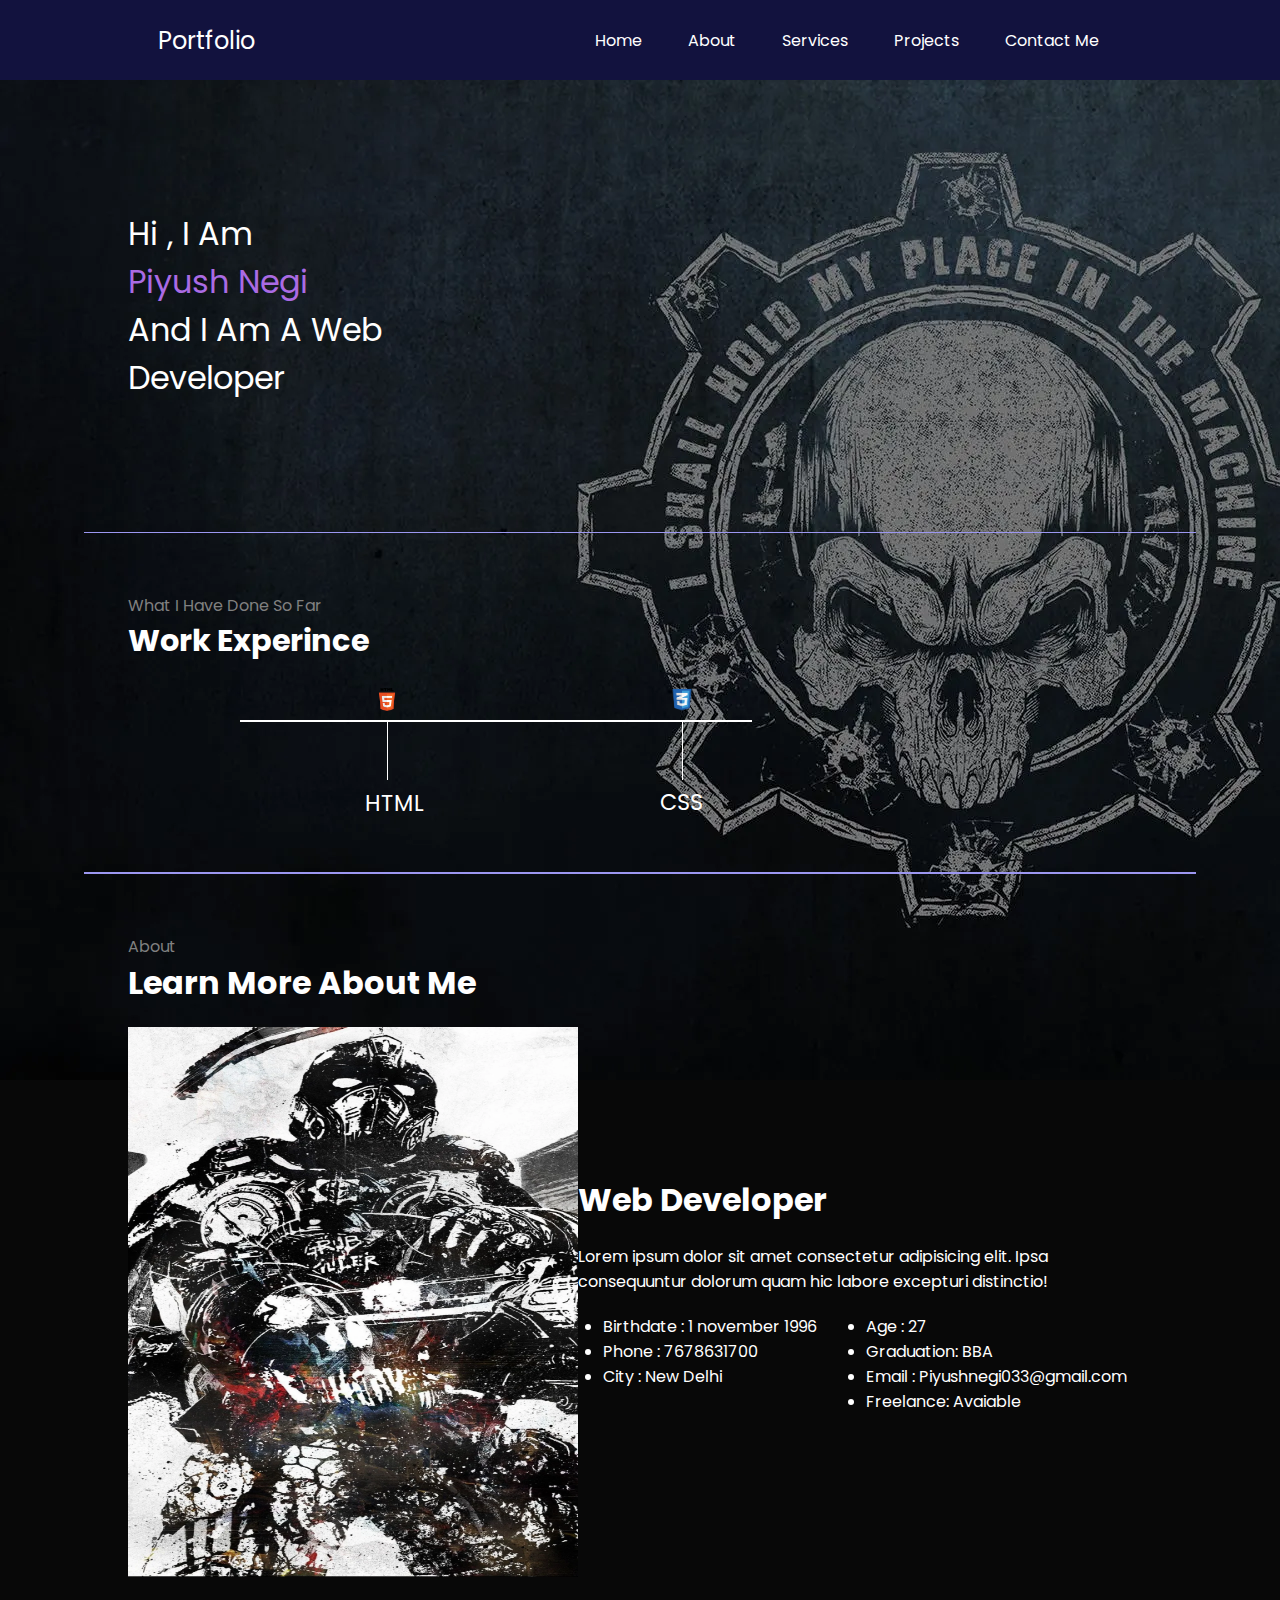
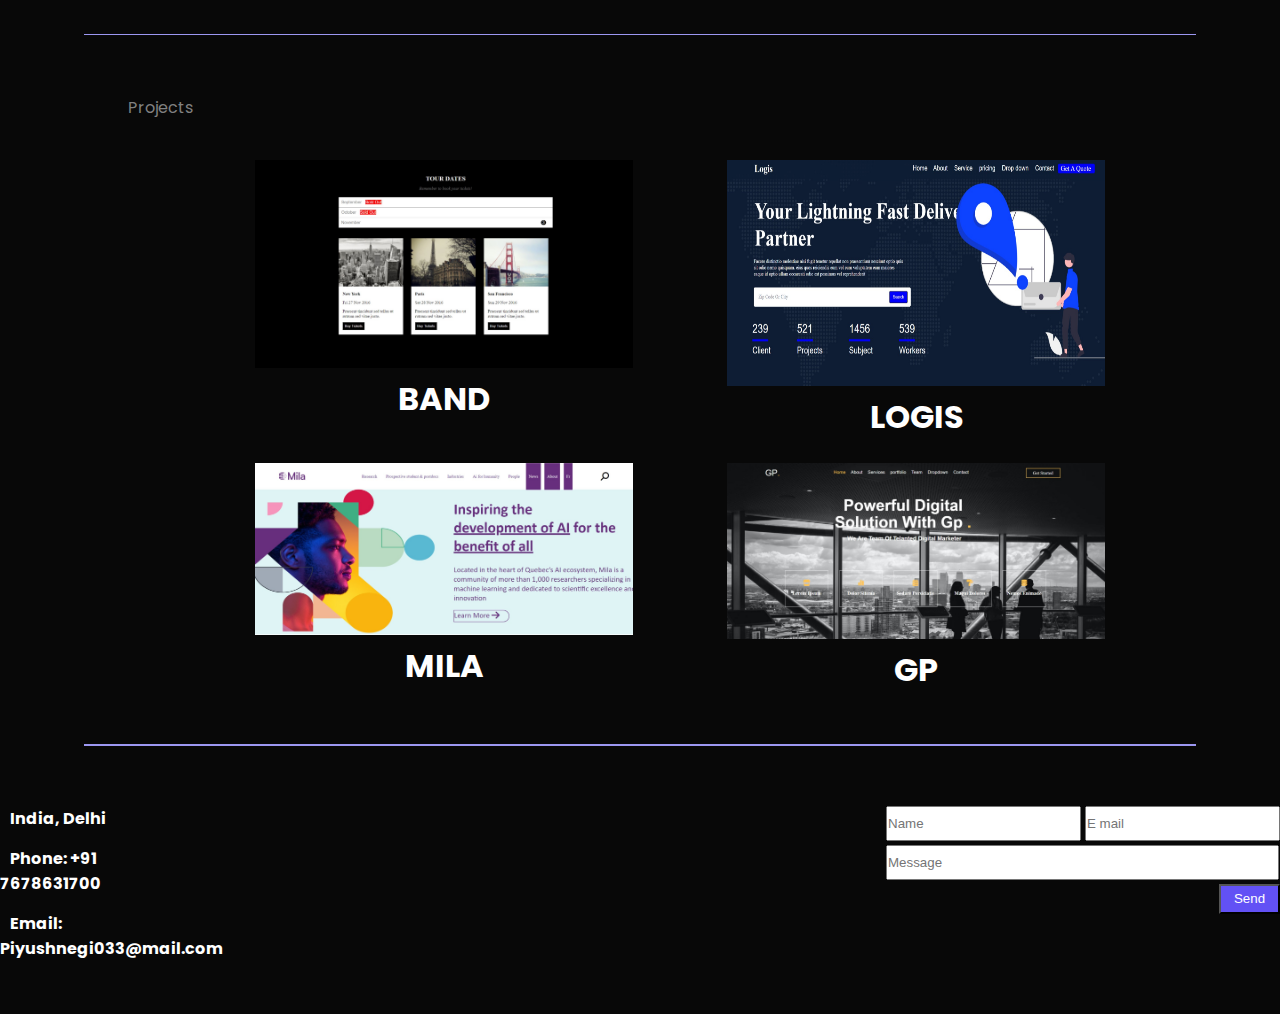
==== index.html @ a14819a6 "hello" ====
<!DOCTYPE html>
<html lang="en">

<head>
    <meta charset="UTF-8">
    <meta name="viewport" content="width=device-width, initial-scale=1.0">
    <title>PIYUSH- PORTFOLIO</title>
    <link rel="stylesheet" href="./INDEX.CSS">
    <link rel="preconnect" href="https://fonts.googleapis.com">
    <link rel="preconnect" href="https://fonts.gstatic.com" crossorigin>
    <link href="https://fonts.googleapis.com/css2?family=Poppins:wght@400;600;700&display=swap" rel="stylesheet">
    <link rel="stylesheet" href="https://cdnjs.cloudflare.com/ajax/libs/font-awesome/6.4.2/css/all.min.css"
    integrity="sha512-z3gLpd7yknf1YoNbCzqRKc4qyor8gaKU1qmn+CShxbuBusANI9QpRohGBreCFkKxLhei6S9CQXFEbbKuqLg0DA=="
    crossorigin="anonymous" referrerpolicy="no-referrer" />
</head>

<body>
    <header>
        <nav>
            <div class="wreck"> Portfolio </div>
            <div class="right-wreck">
                <ul>
                    <li><a href="">Home</a></li>
                    <li><a href="">About</a></li>
                    <li><a href="">Services</a></li>
                    <li><a href="">Projects</a></li>
                    <li><a href="">Contact Me</a></li>
                </ul>
            </div>
        </nav>
    </header>
    <main>
        <section class="fistboom">
            <div class="div-left">
                Hi , I Am <div><span class="purple">Piyush Negi </span></div>
                <div>And I Am A Web Developer</div>
            </div>
            <div class="rightsection">
                <img  class = "badboy"src=""/>
            </div>
        </section>
        <hr>

        <section class="secondsection">
            <span class="textgray">What I Have Done So Far </span>
            <h1>Work Experince </h1>
            <div class="box">
                <div class="vertical">
                    <img class="img-top" src="./html-5-logo.png" alt="">
                    <div class="verticaltext">HTML</div>
                </div>
                <div class="vertical1">
                    <img src="./css3-logo-png-transparent.png" class="img-top1" alt="">
                    <div class="verticaltext1">CSS</div>
                </div>


            </div>
        </section>

    </main>
    <hr class="lol">
    <section class="thirdsection">
        <span class="textgray">About</span>
        <h1>Learn More About Me </h1>
        <div class="twopart">
            <div class="thirdleft">
                <img src="blackie.jpg" height = "550px" width="450px" alt="">
            </div>
            <div class="thirdright">
                <h1>Web Developer</h1>
                <p>Lorem ipsum dolor sit amet consectetur adipisicing elit. Ipsa consequuntur dolorum quam hic labore
                    excepturi distinctio!</p>
                <div class="part-ul">
                    <div>
                        <ul>
                            <li>Birthdate : 1 november 1996</li>
                            
                            <li>Phone : 7678631700</li>
                            <li>City : New Delhi</li>
                        </ul>
                    </div>
                    <div>
                        <ul>
                            <li>Age : 27</li>
                            <li>Graduation: BBA</li>
                            <li>Email : Piyushnegi033@gmail.com</li>
                            <li>Freelance: Avaiable</li>
                        </ul>
                    </div>
                </div>
                
        </div>


    </section>
    <hr class="lol1">
     
    <section class="fourthsection">
        <span class="textgray">Projects</span>
        

        <div class="pro1 ">
            <div><a href="./band.html" target="_blank"><img src="./Web capture_24-12-2023_202357_127.0.0.1.jpeg" alt="" width="80%"></a>
            <h1>BAND</h1></div>
            <div><a href="./logis.html" target="_blank"><img src="./Web capture_24-12-2023_20266_127.0.0.1.jpeg" alt="" width="80%" height="86%"></a>
            <h1>LOGIS</h1></div>
        </div>

        <div class="pro1">
            <div><a href="./wesite.html" target="_blank"><img src="./Web capture_24-12-2023_20305_127.0.0.1.jpeg" alt=""width="80%" t></a><h1>MILA</h1></div>
            <div><a href="./gp.html" target="_blank"><img src="./Web capture_24-12-2023_203252_127.0.0.1.jpeg" alt="" width="80%"></a>
            <h1>GP</h1></div>
        </div>

    </section>
    <hr class="lol1">
    <footer class="footer">
       
            <div class="aaa">
              <p class="zz"><i class="fa-solid fa-location-dot"></i><b class="yy">India, Delhi</b></p>
              <p class="zz"><i class="fa-solid fa-phone fa-lg"></i><b class="yy">Phone: +91 7678631700</b></p>
              <p class="zz"><i class="fa-solid fa-envelope fa-lg"></i><b class="yy">Email: Piyushnegi033@mail.com</b></p>
            </div>
            <div class="bbb">
              <form action="">
                <input type="text" placeholder="Name" class="ccc">
                <input type="email" placeholder="E mail" class="ccc"><br>
                <input type="text" placeholder="Message" class="ddd"><br>
                <button class="eee">Send</button>
              </form>
            </div>
          </div>
    </footer>
</body>

</html>
---- INDEX.CSS ----
*{
    margin: 0;
    padding: 0;
 }
 
 body {
    background-image: url("gearsofwar.png");
    background-repeat: no-repeat;
    background-color:#080808;
    color: white;
    font-family: 'Poppins', sans-serif;
}

nav{
    display: flex;
    justify-content: space-around;
    align-items: center;
    height: 80px;
    background-color: rgb(18,18,62);
}
.wreck{
    font-size: 1.5rem;
}

nav ul {
    display: flex;
    justify-content: center;
}
nav ul li {
    list-style: none;
    margin: 0 23px ;
    
}
nav ul li a {
    text-decoration: none;
    color: white;
}
nav ul li a:hover {
    color : rgb(150, 150, 241);
    font-size: 1.02rem;
}

main hr {
    border: 0;
    background: #9c97f1;
    height: 1.2px;
    margin: 60px 84px;
}

.fistboom{
    display: flex ;
    justify-content: space-around;
    align-items: center;
    margin: 130px 0px;
}

.div-left {
    font-size: 2rem ;
}

.fistboom > div {
    width: 30%;
}
 
.rightsection img {
    width: 80%;
    
}
.purple {
    color: rgb(170, 107, 228)
}

.textgray { 
    color : gray ;
    text-align:center;
     margin: 0 auto;}


.textgray h1 {text-align:center;
}
     

.secondsection {
    max-width: 80vw;
    margin: auto
    ;
}
.secondsection h1 {
    font-size: 1.9rem;
}

.box {
    background: white;
    width: 40vw;
    height: 2px;
    margin: 56px 112px;
    display: flex;
    
}

.vertical {
    height: 60px;
    width: 1px;
    background-color: white;
    margin: 0px 147px;
}
.img-top{
    width: 30px;
    position: relative;
    top: -32px;
    left: -15px;
}

.verticaltext {
    position: relative;
    top: 36px;
    left:-22px;
    font-size: 1.4rem;

}

.vertical1 {
    height: 60px;
    width: 1px;
    background-color: white;
    margin: 0px 147px;
}
.img-top1{
    width: 30px;
    position: relative;
    top: -38px;
    left: -15px;
}

.verticaltext1 {
    position: relative;
    top: 28px;
    left:-22px;
    font-size: 1.4rem;

}

.lol {
    border: 0;
    background: #9c97f1;
    height: 1.5px;

    margin: 60px 84px;
   margin-top: 150px;          
}

.thirdsection{
    max-width: 80vw;
    margin: auto;
}
 .twopart{
    display: flex;
    align-items: center;
    justify-content: space-evenly;
 }

 .part-ul{
    display: flex;
    justify-content: space-around;
    padding-bottom: 20px;
 }

 .thirdsection h1 {
    font-size: 2rem;
    padding-bottom : 20px
 }
 .thirdsection p {
    padding-bottom: 20px;
 }
 .lol1 {
    border: 0;
    background: #9c97f1;
    height: 1.5px;

    margin: 60px 84px;
   margin-top: 50px;          
}
.fourthsection{
    max-width: 80vw;
    margin: auto;
}

.pro1 {
    display: flex;
    justify-content: space-between;
    margin-top: 40px;
    margin-left: 80px;
    margin-bottom: 40px;
    text-align: center;
}
.ww{
    margin: auto 332px;
  }
  .uu{
    text-align: center;
    margin-top: 50px;
    font-family:  Arial, sans-serif;
  }
  
  .vv{
     text-align: center;
     color: gray;
     margin-top: -16px;
    }
  
    .xx{
      margin-bottom: 50px;
    }
  
    .yy{
      margin-left: 10px;
      
    }
   .zz{
    margin-bottom: 15px;
    
   }
     
   .aaa{
    
    display: inline-block;
    height: 208px;
    width: 198px;
   }
    
   .bbb{
    display: inline-block;
    float: right;
   }

   .ccc{
    width: 191px;
    height: 31px;
   }
   .ddd{
    width: 389px;
    height: 31px;
    margin-top: 4px;
   }
  
   .eee{
    float: right;
    height: 30px;
    width: 61px;
    background-color: rgb(98, 81, 245);
    color: white;
    margin-top: 4px;
  
   }
@media  screen  and (max-width:1024px){
    .twopart{
        display: table-caption;
    }
    
}

@media screen and (max-width: 768px) {

    .bbb{
        margin: -66px;
    }
    
}
@media screen and (min-width: 425px) {
   
    
    
        
    }

    .line{
        width: 33px;
        background-color: lavender;
        height: 4px;
        margin: 4px 4px;
        position: absolute;
        top: 15px;
        left: 10px;
        right :10px
    }
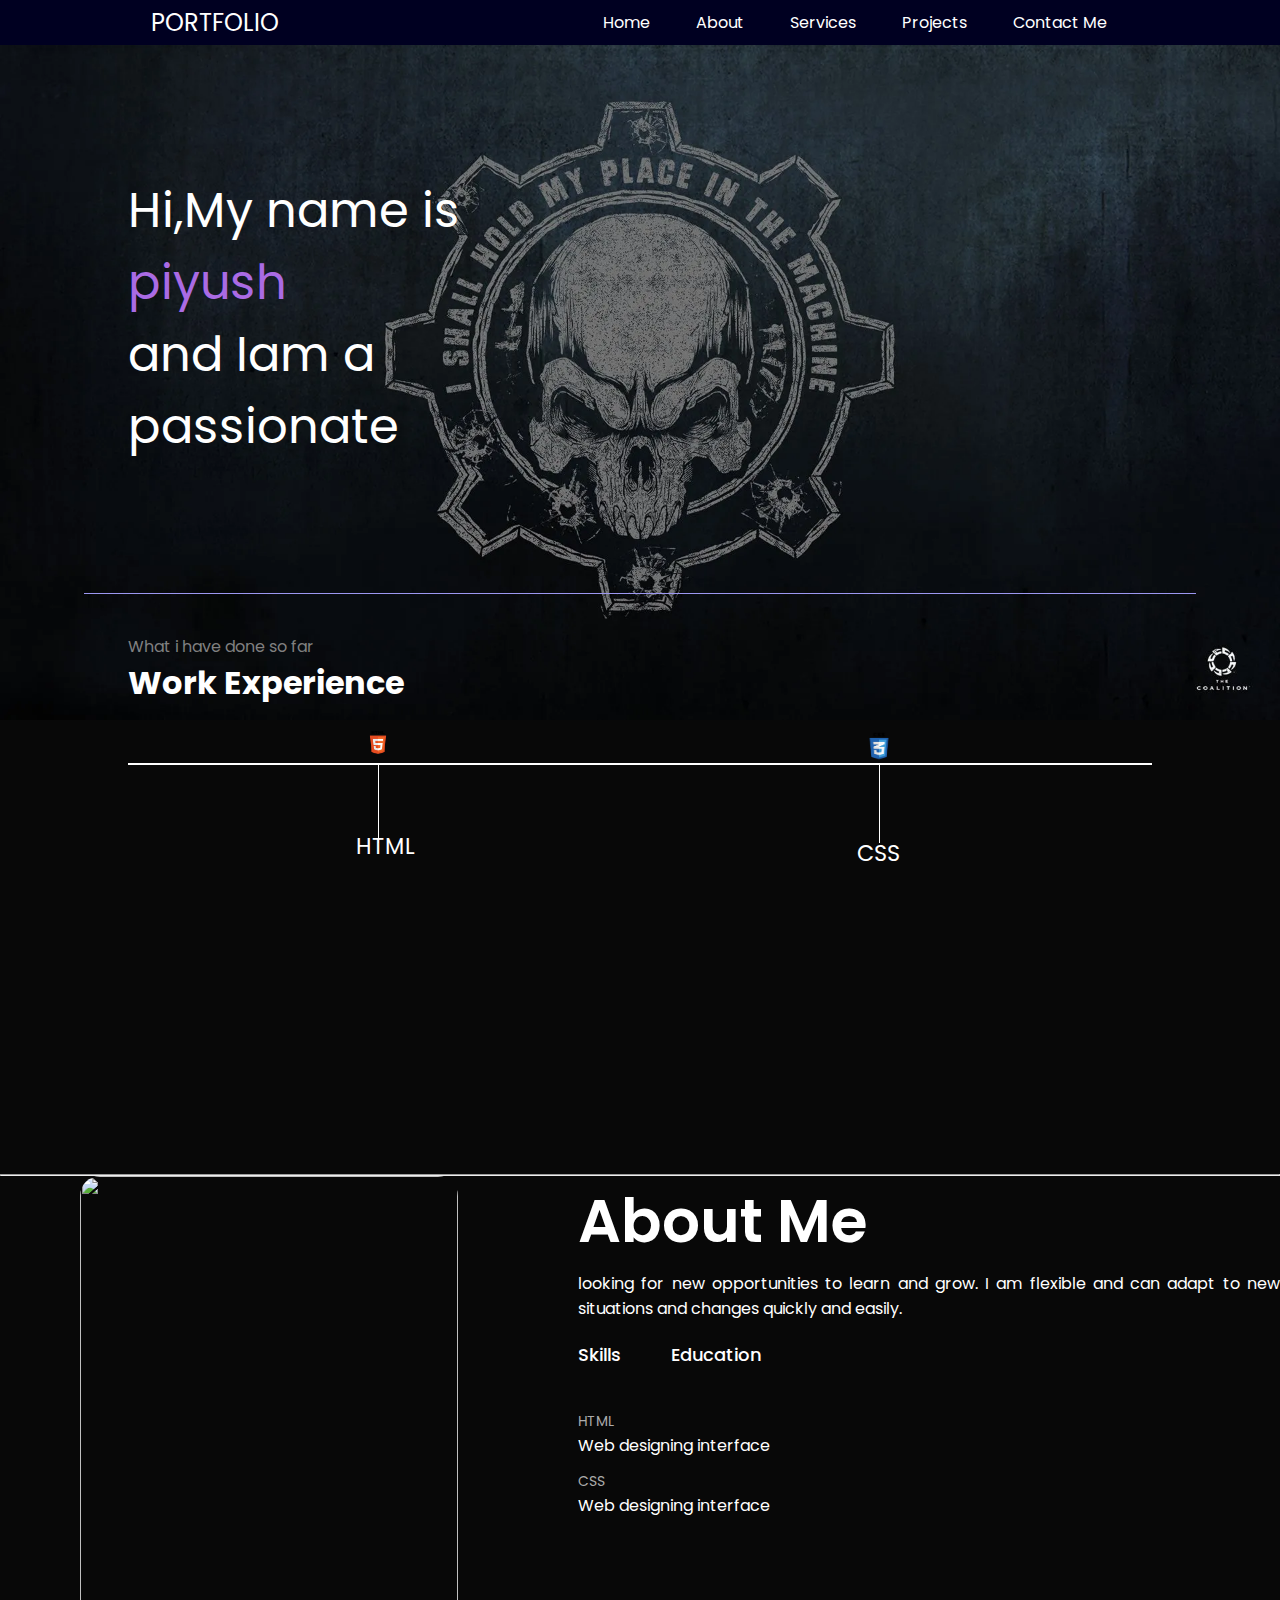
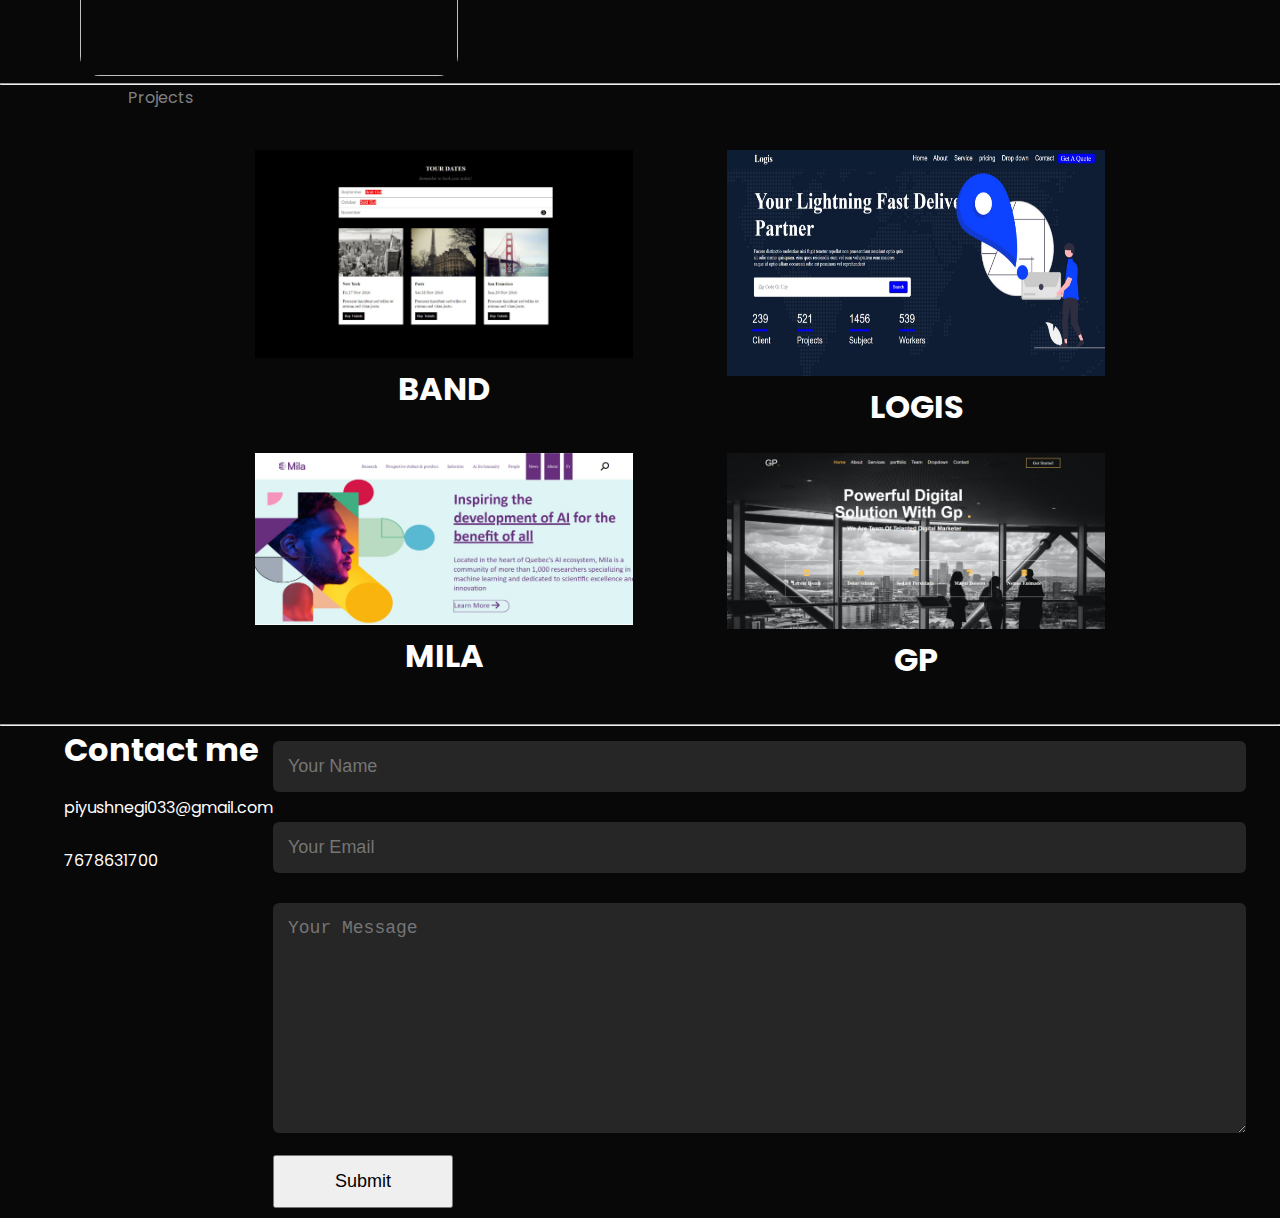
==== commit c64a8bb5: "Update index.html" ====
--- a/index.html
+++ b/index.html
@@ -1,137 +1,402 @@
 <!DOCTYPE html>
 <html lang="en">
-
 <head>
     <meta charset="UTF-8">
     <meta name="viewport" content="width=device-width, initial-scale=1.0">
-    <title>PIYUSH- PORTFOLIO</title>
-    <link rel="stylesheet" href="./INDEX.CSS">
+
+    <title>PORTFOLIO</title>
+    <link rel ="stylesheet" href = "port.css"/>
     <link rel="preconnect" href="https://fonts.googleapis.com">
-    <link rel="preconnect" href="https://fonts.gstatic.com" crossorigin>
-    <link href="https://fonts.googleapis.com/css2?family=Poppins:wght@400;600;700&display=swap" rel="stylesheet">
-    <link rel="stylesheet" href="https://cdnjs.cloudflare.com/ajax/libs/font-awesome/6.4.2/css/all.min.css"
-    integrity="sha512-z3gLpd7yknf1YoNbCzqRKc4qyor8gaKU1qmn+CShxbuBusANI9QpRohGBreCFkKxLhei6S9CQXFEbbKuqLg0DA=="
-    crossorigin="anonymous" referrerpolicy="no-referrer" />
+<link rel="preconnect" href="https://fonts.gstatic.com" crossorigin>
+<link href="https://fonts.googleapis.com/css2?family=Poppins:wght@300;400;700&display=swap" rel="stylesheet">
+<link rel="stylesheet" href="https://cdnjs.cloudflare.com/ajax/libs/font-awesome/6.5.1/css/all.min.css" integrity="sha512-DTOQO9RWCH3ppGqcWaEA1BIZOC6xxalwEsw9c2QQeAIftl+Vegovlnee1c9QX4TctnWMn13TZye+giMm8e2LwA==" crossorigin="anonymous" referrerpolicy="no-referrer" />
+    <style>
+        *{margin:0;
+        padding:0;
+        }
+        body{
+            background-color: #080808;
+            color:white;
+            font-family: 'Poppins', sans-serif;
+            background-image:url("gearsofwar.png");
+            background-repeat: no-repeat;
+            background-size: contain;
+
+        }
+        nav{display: flex;
+        justify-content: space-around;
+    align-items: center;
+    height: 45px;
+    background-color: rgb(0,0,33);
+}
+
+nav ul{
+    display:flex;
+    justify-content: center;
+
+}
+nav ul li{
+    list-style-type: none;
+    margin: 0px 23px;
+}
+nav ul li a{
+    text-decoration: none;
+    color:white
+}
+nav ul li a:hover{
+    color:rgb(153,153,226);
+    font-size: 1.02rem;
+}
+.left{ font-size:1.5rem ;}
+
+.firstsection{
+    display:flex;
+    justify-content: space-around;
+    margin:130px 0;
+    align-items: center;
+}
+.firstsection >div{
+
+    width:30%
+}
+
+.leftsection{
+
+    font-size :3rem; 
+        
+}
+.ut{color:rgb(170,107,228)}
+
+.secondsection{
+    max-width:80vw;
+    margin:0 auto;
+    height:60vh
+}
+.text-gray{
+    color:grey
+}
+.box{
+    background-color: white;
+    width:80vw;
+    height:2px;
+    margin:56px 0px;
+    display: flex;
+}
+.secondsection .vertical{
+    height: 80px;
+    width: 1px;
+    background-color: white;
+    margin:0px 250px;
+}
+.img1{
+    width: 30px;
+    position: relative;
+    top: -32px;
+    left: -15px;
+}
+.verticaltext {
+    position: relative;
+    top: 36px;
+    left:-22px;
+    font-size: 1.4rem}
+    .img-top{
+    width: 30px;
+    position: relative;
+    top: -32px;
+    left: -15px;
+}
+
+
+.fourthsection{
+    max-width: 80vw;
+    margin: auto;}
+   
+.row{
+    display:flex ;
+    justify-content: space-between;
+    
+}
+
+.row-1{
+    width: 35%;
+    margin-left: 80px;
+}
+.row-1 img{
+    width: 100%;
+    height: 500px;
+    border-radius: 20px;
+   
+   
+
+}
+.row-2{
+    width: 65%;
+    margin-left: 120px;
+}
+.row-2 p
+{
+    text-align: justify;
+}
+
+
+.sub-title {
+    font-size: 60px;
+    font-weight: 600;
+    color: #fff;
+    margin-bottom: 5px;
+}
+
+.tab-title{
+    display: flex;
+  margin: 20px 0 40px;
+}
+.tab-links {
+    margin-right: 50px;
+    font-size: 18px;
+    font-weight: 500;
+    cursor: pointer;
+    position: relative;
+}
+.tab-links::after {
+    content:'' ;
+    width: 0;
+    height: 3px;
+    background: #080808;
+    position :absolute;
+    left:0;
+    bottom: -8px;
+    transition: 0.5s;
+}
+.tab-links:hover::after{
+    width: 100%;
+}
+.tab-links.active-link::after{
+           width: 50%;
+}
+.tab-contents ul li {
+    list-style: none;
+    margin: 10px 0 ;
+}
+
+.tab-contents ul li span {
+    color: #ababab;
+    font-size: 14px;
+}
+.tab-contents {
+    display: none;
+}
+.tab-contents.active-tab{
+    display: block;
+
+}
+.pro1 {
+    display: flex;
+    justify-content: space-between;
+    margin-top: 40px;
+    margin-left: 80px;
+    margin-bottom: 40px;
+    text-align: center;}
+    .textgray { 
+    color : gray ;
+    text-align:center;
+     margin: 0 auto;}
+     .fourthsection{
+    max-width: 80vw;
+    margin: auto;}
+
+
+    .footer-1{ max-width: 90vw;
+    margin: auto;
+
+display:flex;
+justify-content: space-between;
+
+}
+.contact p i {
+
+    color:#Be4b25;
+    font-size:35px;
+    margin:10px 0px;
+}
+   
+
+form input , form textarea{
+    width: 100%;
+    border: 0;
+    outline: none;
+    background: #262626;
+    padding: 15px;
+    margin: 15px 0;
+    color: #fff;
+    font-size: 18px;
+    border-radius: 6px;
+}
+
+form .btn2{
+    padding: 14px 60px ;
+    margin-top: 18px  20px;
+    font-size: 18px;
+    cursor: pointer;}
+  
+
+
+
+/*    ----------------------- PORTFOLIO ---------------------  */
+
+
+    
+    
+
+    </style>
 </head>
-
 <body>
     <header>
         <nav>
-            <div class="wreck"> Portfolio </div>
-            <div class="right-wreck">
+            <div class="left">PORTFOLIO</div>
+            <div class="right">
                 <ul>
-                    <li><a href="">Home</a></li>
-                    <li><a href="">About</a></li>
-                    <li><a href="">Services</a></li>
-                    <li><a href="">Projects</a></li>
-                    <li><a href="">Contact Me</a></li>
+                    <li><a href ="/">Home</a></li>
+                    <li><a  href = "/">About</a></li>
+                    <li><a href = "/" >Services</a></li>
+                    <li><a  href = "/">Projects</a></li>
+                    <li><a  href = "/">Contact Me</a></li>
                 </ul>
             </div>
         </nav>
-    </header>
-    <main>
-        <section class="fistboom">
-            <div class="div-left">
-                Hi , I Am <div><span class="purple">Piyush Negi </span></div>
-                <div>And I Am A Web Developer</div>
+</header>
+<main>
+    <section class = "firstsection">
+    <div class = "leftsection">Hi,My name is<span class = "ut"> piyush</span> <div>and Iam a passionate</div> 
+    <span id="element"></span></div>
+    <div class = "rightsection"><img src =""/></div></section>
+    <hr style= "height:1.2px;border:0px;margin:40px 84px;background-color: #9c97f1;" >
+
+  <section class="secondsection">
+    <span class ="text-gray">What i have done so far</span>
+    <h1>Work Experience</h1>
+    <div class="box">
+          <div class="vertical"><img class = "img-top" src="html-5-logo.png"alt=""/>
+             <div class="verticaltext">HTML</div></div>
+          <div class="vertical"><img  class ="img1"src="css3-logo-png-transparent.png"  alt=""/>  <div class="verticaltext">CSS</div></div>
+          <div class="vertical"><img  class ="img1"src="javascriptp.jpg"  alt=""/>  <div class="verticaltext">JAVASCRIPT</div></div>
+        </div>
+  </section>
+
+  <hr>
+
+  <div id="about">
+    <div class="container">
+        <div class="row">
+            <div class="row-1"><img
+                    src=""
+                    alt=""></div>
+            <div class="row-2">
+                <h1 class="sub-title">About Me</h1>
+                <p> looking for new opportunities to learn and grow. I am flexible and can adapt to new situations and changes quickly and easily. </p>
+                <div class="tab-title">
+                    <p class="tab-links active-link" onclick="opentab('skills')">Skills</p>
+                    <p class="tab-links" onclick="opentab('education')">Education</p>
+                </div>
+                <div class="tab-contents active-tab " id="skills">
+                    <ul>
+                        <li><span>HTML</span><br>Web designing interface</li>
+                        <li><span>CSS</span><br>Web designing interface</li>
+                    </ul>
+                </div>
+                <div class="tab-contents " id="education">
+                    <ul>
+                        <li><span>2018</span><br>graduated from ggsipu in BBA(G)</li>
+    
+                    </ul>
+                </div>
             </div>
-            <div class="rightsection">
-                <img  class = "badboy"src=""/>
-            </div>
-        </section>
-        <hr>
-
-        <section class="secondsection">
-            <span class="textgray">What I Have Done So Far </span>
-            <h1>Work Experince </h1>
-            <div class="box">
-                <div class="vertical">
-                    <img class="img-top" src="./html-5-logo.png" alt="">
-                    <div class="verticaltext">HTML</div>
-                </div>
-                <div class="vertical1">
-                    <img src="./css3-logo-png-transparent.png" class="img-top1" alt="">
-                    <div class="verticaltext1">CSS</div>
-                </div>
-
-
-            </div>
-        </section>
-
-    </main>
-    <hr class="lol">
-    <section class="thirdsection">
-        <span class="textgray">About</span>
-        <h1>Learn More About Me </h1>
-        <div class="twopart">
-            <div class="thirdleft">
-                <img src="blackie.jpg" height = "550px" width="450px" alt="">
-            </div>
-            <div class="thirdright">
-                <h1>Web Developer</h1>
-                <p>Lorem ipsum dolor sit amet consectetur adipisicing elit. Ipsa consequuntur dolorum quam hic labore
-                    excepturi distinctio!</p>
-                <div class="part-ul">
-                    <div>
-                        <ul>
-                            <li>Birthdate : 1 november 1996</li>
-                            
-                            <li>Phone : 7678631700</li>
-                            <li>City : New Delhi</li>
-                        </ul>
-                    </div>
-                    <div>
-                        <ul>
-                            <li>Age : 27</li>
-                            <li>Graduation: BBA</li>
-                            <li>Email : Piyushnegi033@gmail.com</li>
-                            <li>Freelance: Avaiable</li>
-                        </ul>
-                    </div>
-                </div>
-                
         </div>
-
-
-    </section>
-    <hr class="lol1">
-     
-    <section class="fourthsection">
-        <span class="textgray">Projects</span>
-        
-
-        <div class="pro1 ">
-            <div><a href="./band.html" target="_blank"><img src="./Web capture_24-12-2023_202357_127.0.0.1.jpeg" alt="" width="80%"></a>
-            <h1>BAND</h1></div>
-            <div><a href="./logis.html" target="_blank"><img src="./Web capture_24-12-2023_20266_127.0.0.1.jpeg" alt="" width="80%" height="86%"></a>
-            <h1>LOGIS</h1></div>
+    </div>
+</div>
+<hr>
+
+
+<section class="fourthsection">
+    <span class="textgray">Projects</span>
+    
+
+    <div class="pro1 ">
+        <div><a href="./band.html" target="_blank"><img src="./Web capture_24-12-2023_202357_127.0.0.1.jpeg" alt="" width="80%"></a>
+        <h1>BAND</h1></div>
+        <div><a href="./logis.html" target="_blank"><img src="./Web capture_24-12-2023_20266_127.0.0.1.jpeg" alt="" width="80%" height="86%"></a>
+        <h1>LOGIS</h1></div>
+    </div>
+
+    <div class="pro1">
+        <div><a href="./wesite.html" target="_blank"><img src="./Web capture_24-12-2023_20305_127.0.0.1.jpeg" alt=""width="80%" t></a><h1>MILA</h1></div>
+        <div><a href="./gp.html" target="_blank"><img src="./Web capture_24-12-2023_203252_127.0.0.1.jpeg" alt="" width="80%"></a>
+        <h1>GP</h1></div>
+    </div>
+
+</section>
+
+
+
+
+
+
+<hr>
+
+<footer>
+    <div class = footer-1>
+        <div class = "contact">
+            <h1>Contact me </h1>
+            <p><i class="fa-solid fa-g"></i>  piyushnegi033@gmail.com</p>
+            <p> <i class="fa-solid fa-phone"></i> 7678631700  </p>  </div>
+            <div class="another">
+                <form action="">
+                    <form action="" name="submit-to-google-sheet">
+                        <input type="text" name="Name" placeholder="Your Name" required>
+                        <input type="text" name="Email" placeholder="Your Email " required>
+                        <textarea name="Message"  rows="10" placeholder="Your Message"></textarea>
+                        <button type="submit" class="btn btn2">Submit</button>
+                    </form>
+
+                </form>
+          
+
         </div>
-
-        <div class="pro1">
-            <div><a href="./wesite.html" target="_blank"><img src="./Web capture_24-12-2023_20305_127.0.0.1.jpeg" alt=""width="80%" t></a><h1>MILA</h1></div>
-            <div><a href="./gp.html" target="_blank"><img src="./Web capture_24-12-2023_203252_127.0.0.1.jpeg" alt="" width="80%"></a>
-            <h1>GP</h1></div>
-        </div>
-
-    </section>
-    <hr class="lol1">
-    <footer class="footer">
-       
-            <div class="aaa">
-              <p class="zz"><i class="fa-solid fa-location-dot"></i><b class="yy">India, Delhi</b></p>
-              <p class="zz"><i class="fa-solid fa-phone fa-lg"></i><b class="yy">Phone: +91 7678631700</b></p>
-              <p class="zz"><i class="fa-solid fa-envelope fa-lg"></i><b class="yy">Email: Piyushnegi033@mail.com</b></p>
-            </div>
-            <div class="bbb">
-              <form action="">
-                <input type="text" placeholder="Name" class="ccc">
-                <input type="email" placeholder="E mail" class="ccc"><br>
-                <input type="text" placeholder="Message" class="ddd"><br>
-                <button class="eee">Send</button>
-              </form>
-            </div>
-          </div>
-    </footer>
+    </div>
+    
+</footer>
+
+
+
+<script>
+
+    var tablinks = document.getElementsByClassName('tab-links')
+    var tabcontents = document.getElementsByClassName('tab-contents')
+
+    function opentab(tabname) {
+        for (tablink of tablinks) {
+            tablink.classList.remove("active-link")
+        }
+
+        for (tabcontent of tabcontents) {
+            tabcontent.classList.remove("active-tab")
+
+        }
+        event.currentTarget.classList.add("active-link")
+        document.getElementById(tabname).classList.add("active-tab")
+
+    }
+
+
+</script>
+
+ 
+
+<script src="https://unpkg.com/typed.js@2.1.0/dist/typed.umd.js"></script>
+<script>
+    var typed = new Typed('#element', {
+      strings: ['<i> Web Developer</i> .', ' Web Designer.'],
+      typeSpeed: 50,
+    });
+  </script>
 </body>
-
-</html>+</html>
